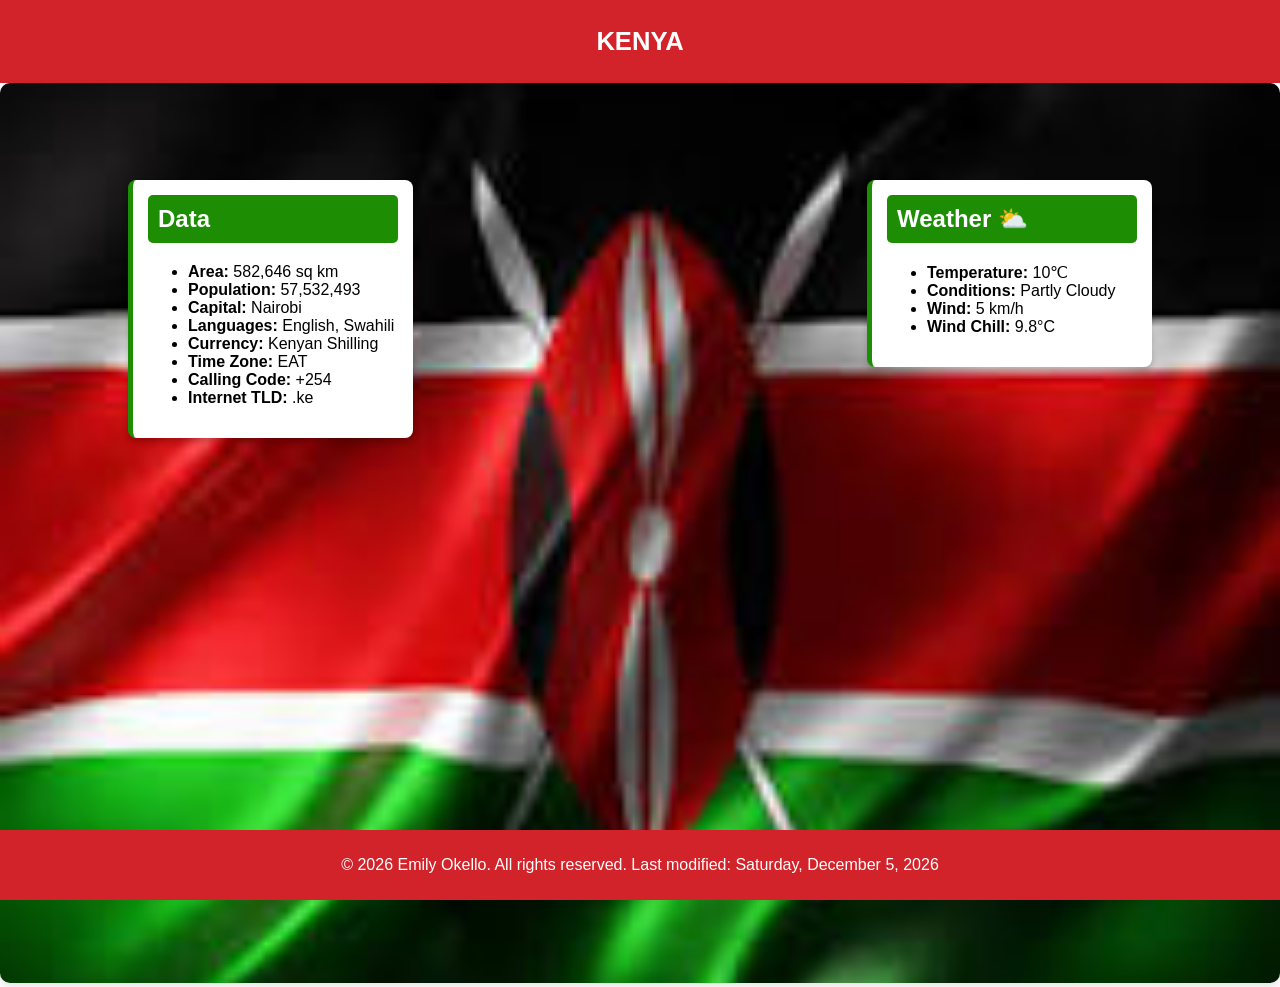
==== place.html @ 60d2bade "Initial commit with place.html, place.css, and place.js" ====
<!DOCTYPE html>
<html lang="en">
<head>
    <meta charset="UTF-8">
    <meta name="viewport" content="width=device-width, initial-scale=1.0">
    <title>Kenya</title>
    <link rel="stylesheet" href="place.css">
    <script src="place.js"></script>
</head>
<body>
    <header class="header">
        <h1>KENYA</h1>
    </header>
    <main class="main content">
        <!-- Hero image -->
        <div class="hero">
            <picture>
                <source srcset="images/flag.jpeg" media="(min-width: 768px)">
                <source srcset="images/flag.jpeg" type="image/webp">
                <img src="images/flag.jpeg" alt="flag of Kenya">
            </picture>
        </div>

        <!-- Data Card -->
                 <!-- Data Card -->
        <div class="card data-card">
            <h2>Data</h2>
            <ul>
                <li><strong>Area:</strong> 582,646 sq km</li>
                <li><strong>Population:</strong> 57,532,493</li>
                <li><strong>Capital:</strong> Nairobi</li>
                <li><strong>Languages:</strong> English, Swahili</li>
                <li><strong>Currency:</strong> Kenyan Shilling</li>
                <li><strong>Time Zone:</strong> EAT</li>
                <li><strong>Calling Code:</strong> +254</li>
                <li><strong>Internet TLD:</strong> .ke</li>
            </ul>
        </div>

        <!-- Weather Card -->
        <div class="card weather-card">
            <h2>Weather ⛅</h2>
            <ul>
                <li><strong>Temperature:</strong> 10℃</li>
                <li><strong>Conditions:</strong> Partly Cloudy</li>
                <li><strong>Wind:</strong> 5 km/h</li>
                <li><strong>Wind Chill:</strong> <span id="wind-chill">N/A</span></li>
            </ul>
        </div>
    </main>
    <footer class="footer">
        <p>&copy; <span id="current-year"></span> 🎇Emily Okello🎇 Kenya</p>
    </footer>
</body>
</html>
---- place.css ----
:root {
    --primary-color: #d2232a;
    --secondary-color: #1d8e04;
    --text-color: white;
    --card-bg: white;
    --card-border-radius: 8px;
    --shadow: 0 4px 6px rgba(0, 0, 0, 0.2);
}

body {
    margin: 0;
    font-family: Arial, sans-serif;
    display: flex;
    flex-direction: column;
    min-height: 100vh;
}

.header {
    background-color: var(--primary-color);
    color: var(--text-color);
    text-align: center;
    padding-top: 10px;
    padding-bottom: 10px;
    font-size: 0.8rem;
}

.main-content {
    position: relative;
    text-align: center;
    flex-grow: 1; 
}

.hero {
    position: relative;
    width: 100%;
    height: 100vh; /* Adjust the height to occupy more space */
}

.hero img {
    width: 100%;
    height: 100%;
    object-fit: cover;
    border-radius: 10px;
    box-shadow: 0 4px 8px rgba(0, 0, 0, 0.1);
}

.card {
    position: absolute;
    background-color: var(--card-bg);
    padding: 15px;
    border-radius: var(--card-border-radius);
    box-shadow: var(--shadow);
    width: 250px;
}

.data-card {
    top: 20%;
    left: 10%;
    border-left: 5px solid var(--secondary-color);
}

.weather-card {
    top: 20%;
    right: 10%;
    border-left: 5px solid var(--secondary-color);
}

.card h2 {
    margin-top: 0;
    background-color: var(--secondary-color);
    color: var(--text-color);
    padding: 10px;
    border-radius: 5px;
}

.footer {
    background-color: var(--primary-color);
    color: var(--text-color);
    text-align: center;
    padding: 10px 0;
    font-size: 1rem;
    position: fixed; 
    bottom: 0;
    width: 100%;
}
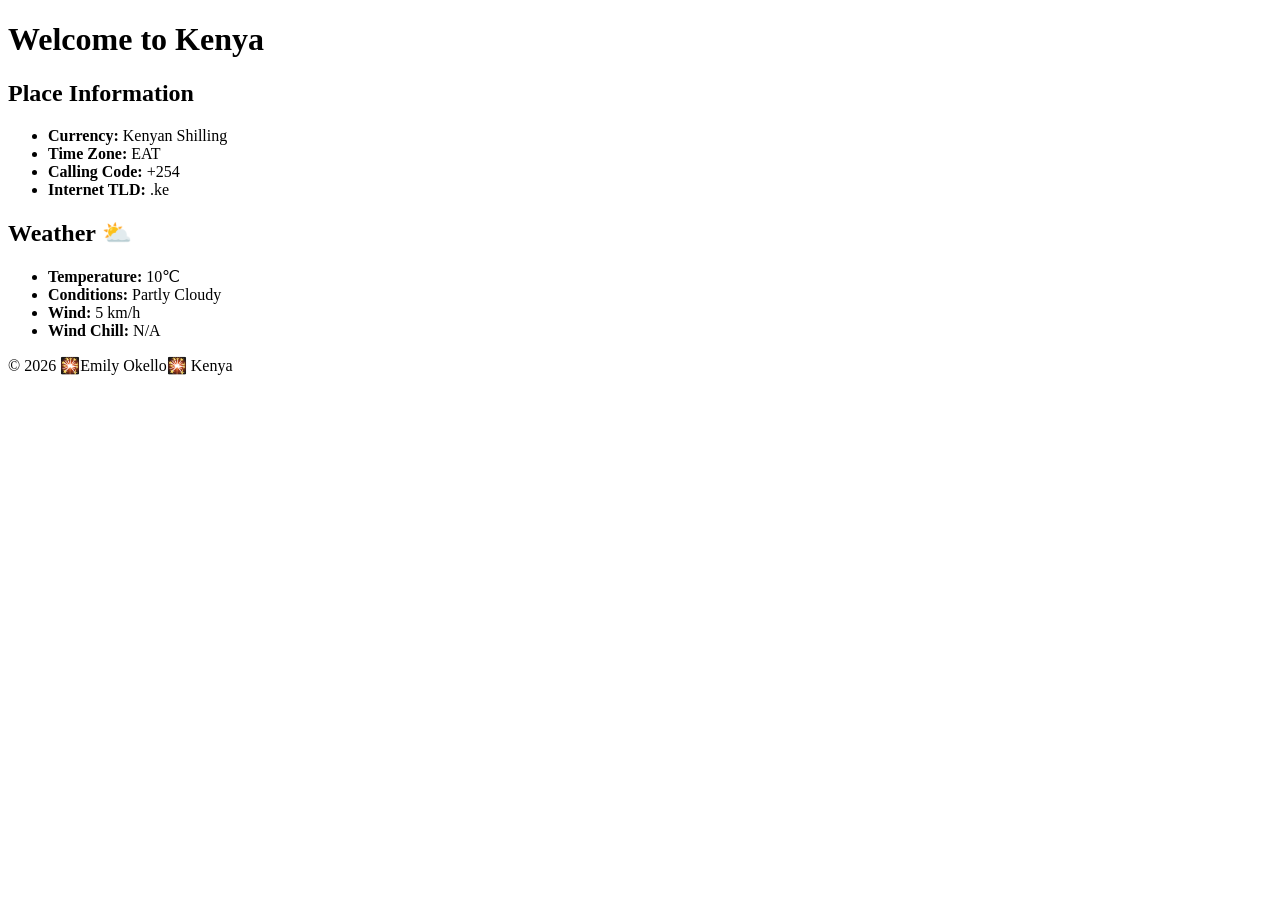
==== commit c86dbaca: "Update place.html, place.css, and place.js" ====
--- a/place.html
+++ b/place.html
@@ -3,33 +3,18 @@
 <head>
     <meta charset="UTF-8">
     <meta name="viewport" content="width=device-width, initial-scale=1.0">
-    <title>Kenya</title>
+    <title>Place Information</title>
     <link rel="stylesheet" href="place.css">
-    <script src="place.js"></script>
 </head>
 <body>
-    <header class="header">
-        <h1>KENYA</h1>
+    <header>
+        <h1>Welcome to Kenya</h1>
     </header>
-    <main class="main content">
-        <!-- Hero image -->
-        <div class="hero">
-            <picture>
-                <source srcset="images/flag.jpeg" media="(min-width: 768px)">
-                <source srcset="images/flag.jpeg" type="image/webp">
-                <img src="images/flag.jpeg" alt="flag of Kenya">
-            </picture>
-        </div>
-
-        <!-- Data Card -->
-                 <!-- Data Card -->
-        <div class="card data-card">
-            <h2>Data</h2>
+    <main>
+        <!-- Place Information Card -->
+        <div class="card place-card">
+            <h2>Place Information</h2>
             <ul>
-                <li><strong>Area:</strong> 582,646 sq km</li>
-                <li><strong>Population:</strong> 57,532,493</li>
-                <li><strong>Capital:</strong> Nairobi</li>
-                <li><strong>Languages:</strong> English, Swahili</li>
                 <li><strong>Currency:</strong> Kenyan Shilling</li>
                 <li><strong>Time Zone:</strong> EAT</li>
                 <li><strong>Calling Code:</strong> +254</li>
@@ -51,5 +36,9 @@
     <footer class="footer">
         <p>&copy; <span id="current-year"></span> 🎇Emily Okello🎇 Kenya</p>
     </footer>
+    <script>
+        // Update the current year in the footer
+        document.getElementById('current-year').textContent = new Date().getFullYear();
+    </script>
 </body>
-</html>
+</html>
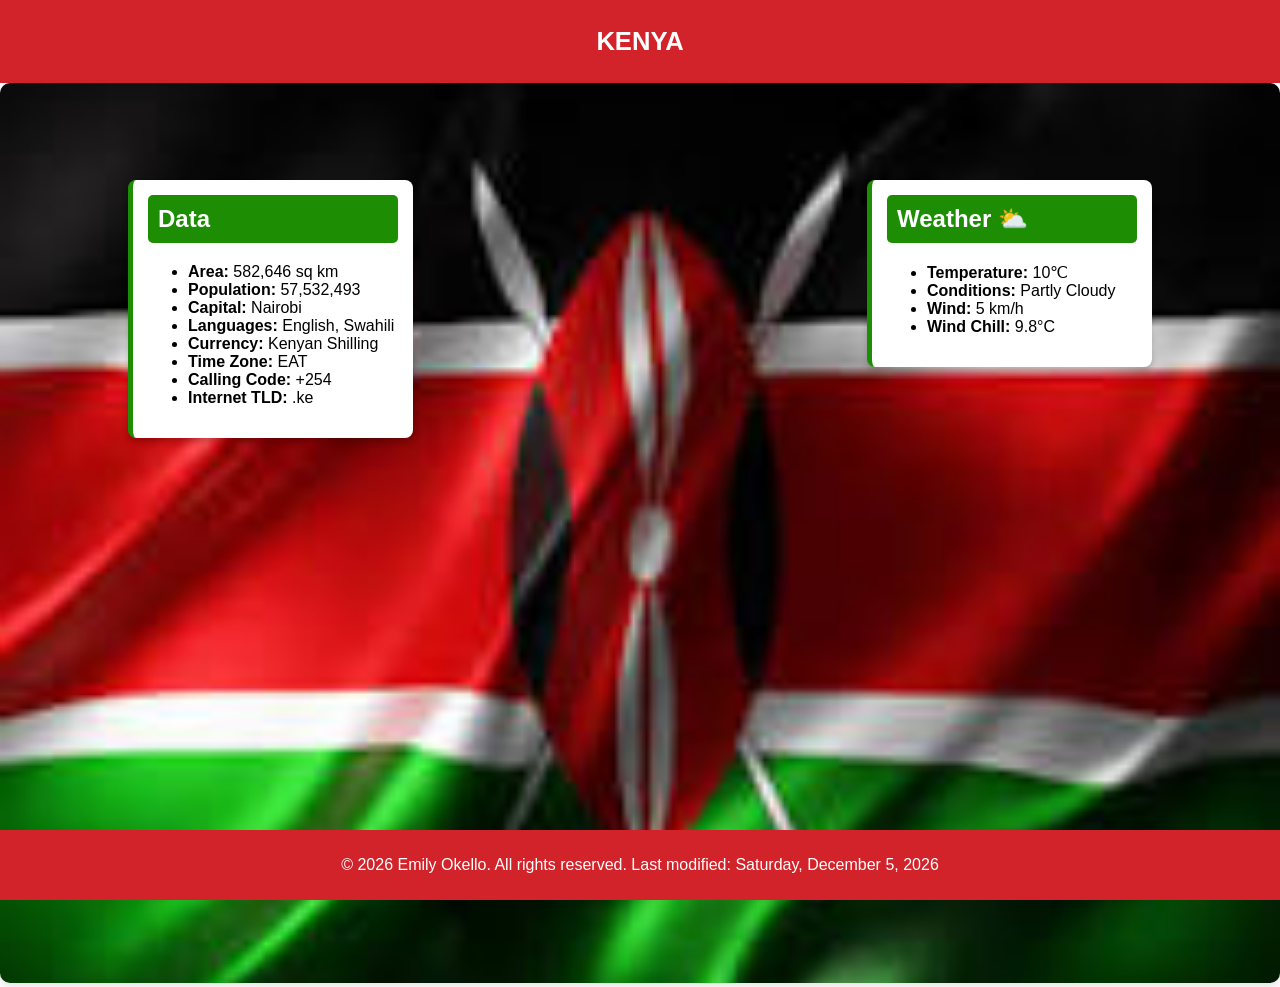
==== commit a2e8a279: "Update place.html, place.css, and place.js" ====
--- a/place.html
+++ b/place.html
@@ -3,18 +3,34 @@
 <head>
     <meta charset="UTF-8">
     <meta name="viewport" content="width=device-width, initial-scale=1.0">
-    <title>Place Information</title>
-    <link rel="stylesheet" href="place.css">
+    <title>Kenya</title>
+    <link rel="stylesheet" href="css/place.css">
+
+    <script src="place.js"></script>
 </head>
 <body>
-    <header>
-        <h1>Welcome to Kenya</h1>
+    <header class="header">
+        <h1>KENYA</h1>
     </header>
-    <main>
-        <!-- Place Information Card -->
-        <div class="card place-card">
-            <h2>Place Information</h2>
+    <main class="main content">
+        <!-- Hero image -->
+        <div class="hero">
+            <picture>
+                <source srcset="images/flag.jpeg" media="(min-width: 768px)">
+                <source srcset="images/flag.jpeg" type="image/webp">
+                <img src="images/flag.jpeg" alt="flag of Kenya">
+            </picture>
+        </div>
+
+        <!-- Data Card -->
+                 <!-- Data Card -->
+        <div class="card data-card">
+            <h2>Data</h2>
             <ul>
+                <li><strong>Area:</strong> 582,646 sq km</li>
+                <li><strong>Population:</strong> 57,532,493</li>
+                <li><strong>Capital:</strong> Nairobi</li>
+                <li><strong>Languages:</strong> English, Swahili</li>
                 <li><strong>Currency:</strong> Kenyan Shilling</li>
                 <li><strong>Time Zone:</strong> EAT</li>
                 <li><strong>Calling Code:</strong> +254</li>
@@ -36,9 +52,5 @@
     <footer class="footer">
         <p>&copy; <span id="current-year"></span> 🎇Emily Okello🎇 Kenya</p>
     </footer>
-    <script>
-        // Update the current year in the footer
-        document.getElementById('current-year').textContent = new Date().getFullYear();
-    </script>
 </body>
-</html>+</html>
--- a/css/place.css
+++ b/css/place.css
@@ -0,0 +1,85 @@
+:root {
+    --primary-color: #d2232a;
+    --secondary-color: #1d8e04;
+    --text-color: white;
+    --card-bg: white;
+    --card-border-radius: 8px;
+    --shadow: 0 4px 6px rgba(0, 0, 0, 0.2);
+}
+
+body {
+    margin: 0;
+    font-family: Arial, sans-serif;
+    display: flex;
+    flex-direction: column;
+    min-height: 100vh;
+}
+
+.header {
+    background-color: var(--primary-color);
+    color: var(--text-color);
+    text-align: center;
+    padding-top: 10px;
+    padding-bottom: 10px;
+    font-size: 0.8rem;
+}
+
+.main-content {
+    position: relative;
+    text-align: center;
+    flex-grow: 1; 
+}
+
+.hero {
+    position: relative;
+    width: 100%;
+    height: 100vh; /* Adjust the height to occupy more space */
+}
+
+.hero img {
+    width: 100%;
+    height: 100%;
+    object-fit: cover;
+    border-radius: 10px;
+    box-shadow: 0 4px 8px rgba(0, 0, 0, 0.1);
+}
+
+.card {
+    position: absolute;
+    background-color: var(--card-bg);
+    padding: 15px;
+    border-radius: var(--card-border-radius);
+    box-shadow: var(--shadow);
+    width: 250px;
+}
+
+.data-card {
+    top: 20%;
+    left: 10%;
+    border-left: 5px solid var(--secondary-color);
+}
+
+.weather-card {
+    top: 20%;
+    right: 10%;
+    border-left: 5px solid var(--secondary-color);
+}
+
+.card h2 {
+    margin-top: 0;
+    background-color: var(--secondary-color);
+    color: var(--text-color);
+    padding: 10px;
+    border-radius: 5px;
+}
+
+.footer {
+    background-color: var(--primary-color);
+    color: var(--text-color);
+    text-align: center;
+    padding: 10px 0;
+    font-size: 1rem;
+    position: fixed; 
+    bottom: 0;
+    width: 100%;
+}
